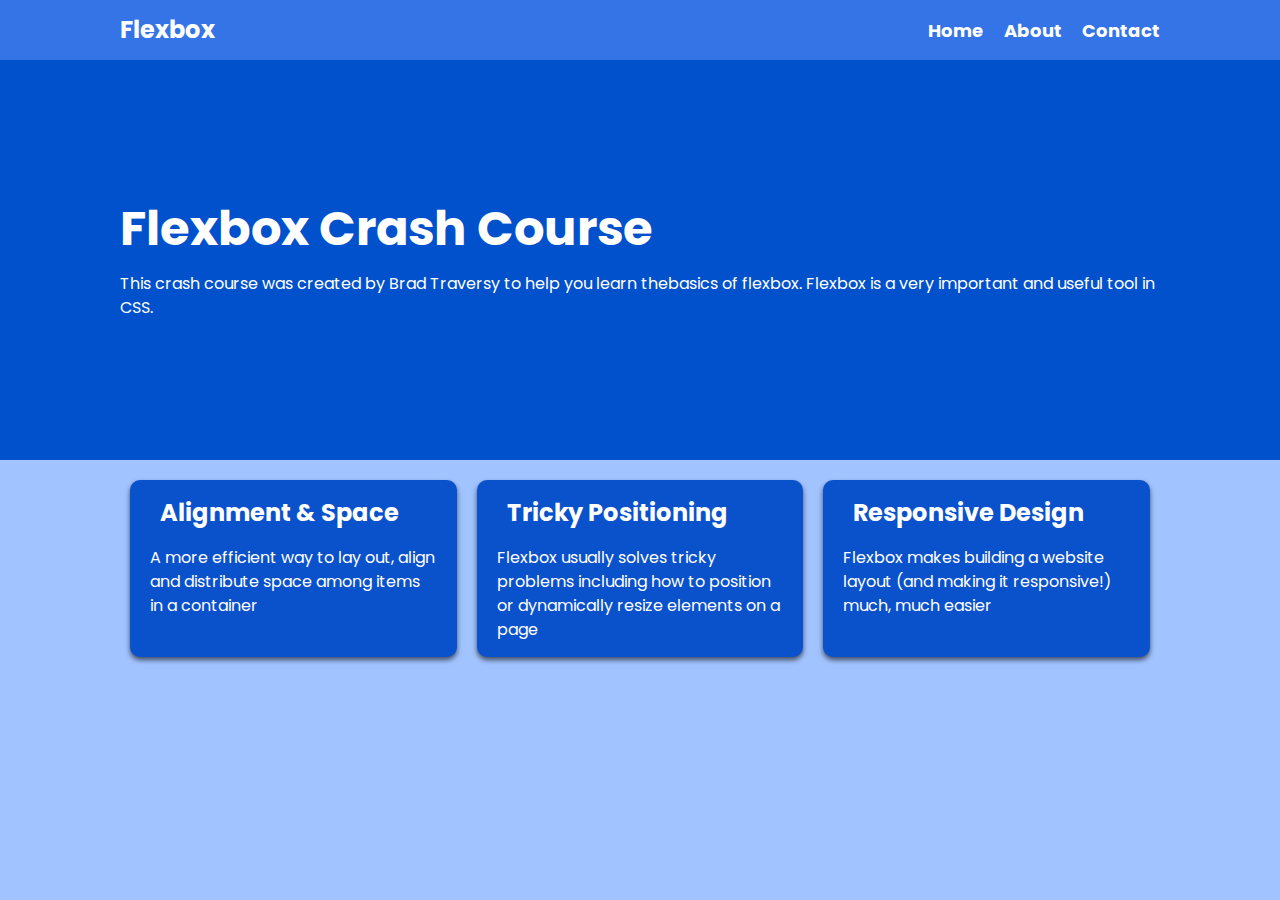
==== index.html @ e3cb4f12 "first commit" ====
<!DOCTYPE html>
<html lang="en">
<head>
    <meta charset="UTF-8" />
    <meta http-equiv="X-UA-Compatible" content="IE=edge" />
    <meta name="viewport" content="width=device-width, initial-scale=1.0" />
    <link
      rel="stylesheet"
      href="https://pro.fontawesome.com/releases/v5.10.0/css/all.css"
      integrity="sha384-AYmEC3Yw5cVb3ZcuHtOA93w35dYTsvhLPVnYs9eStHfGJvOvKxVfELGroGkvsg+p"
      crossorigin="anonymous"
    />

    <link rel="stylesheet" href="style.css" />
</head>
<body>

  
    <nav class="navbar">
        <div class="container">
            <div class="logo">Flexbox</div>
            <ul class="nav">
                <li><a href="#">Home</a></li>
                <li><a href="#">About</a></li>
                <li><a href="#">Contact</a></li>
            </ul>
        </div>
    </nav>
    <header class="header">
        <div class="container">
            <div>
                <h1>Flexbox Crash Course</h1>
                <p>
                    This crash course was created by Brad Traversy to help you learn thebasics of flexbox. Flexbox is a very important and useful tool in
                    CSS.
                </p>
            </div>
             <img src="image.avif" alt="" />
            
        </div>
    </header>

    <section class="boxes">
        <div class="container">
          <div class="box">
            <h2><i class="fas fa-arrows-alt-v"></i> Alignment & Space</h2>
            <p>
              A more efficient way to lay out, align and distribute space among
              items in a container
            </p>
          </div>
  
          <div class="box">
            <h2><i class="fas fa-arrows-alt"></i>Tricky Positioning</h2>
            <p>
              Flexbox usually solves tricky problems including how to position or
              dynamically resize elements on a page
            </p>
          </div>
  
          <div class="box">
            <h2><i class="fas fa-mobile"></i>Responsive Design</h2>
            <p>
              Flexbox makes building a website layout (and making it responsive!)
              much, much easier
            </p>
          </div>
        </div>
      </section>
</body>
</html>
---- style.css ----
@import url('https://fonts.googleapis.com/css2?family=Poppins:wght@400;700&display=swap');

* {
  box-sizing: border-box;
  margin: 0;
  padding: 0;
}

body {
  font-family: 'Poppins', sans-serif;
  font-size: 16px;
  line-height: 1.5;
  color: #333;
  background: #a1c3ff;
}

img {
  max-width: 100%;
}

h1,
h2 {
  margin-bottom: 15px;
}

ul {
  list-style-type: none;
}

.container {
  max-width: 1100px;
  margin: 0 auto;
  padding: 0 30px;
}

.navbar {
  background: #3474e6;
  color: #fff;
  height: 60px;
}

.navbar .logo {
  font-size: x-large;
  font-weight: bold;
}

.navbar a {
  color: #fff;
  text-decoration: none;
  font-size: 18px;
  font-weight: bold;
}

.navbar a:hover {
  color: lightblue;
}

.navbar .container {
  display: flex;
  justify-content: space-between;
  align-items: center;
  height: 100%;
}

.navbar ul {
  display: flex;
}

.navbar ul li {
  margin-left: 20px;
}

.header {
  background-color: #0151cc;
  color: #fff;
  min-height: 400px;
  display: flex;
}

.header h1 {
  font-size: 3rem;
  font-weight: bold;
  line-height: 1.2;
}

.header img {
  max-width: 400px;
}

.header .container {
  display: flex;
  align-items: center;
  justify-content: space-between;
}
/* .container{
    display: flex;
} */

.boxes .container {
  display: flex;
  justify-content: space-between;
}

.box {
  flex: 1;
  background: #0a51cc;
  color: #fff;
  border-radius: 10px;
  margin: 20px 10px;
  box-shadow: 0 3px 5px rgba(0, 0, 0, 0.6);
  padding: 15px 20px;
}

.box i {
  margin-right: 10px;
}

@media (max-width: 768px) {
  .header .container {
    flex-direction: column;
    padding-top: 20px;
    text-align: center;
  }

  .boxes .container {
    display: block;
    text-align: center;
  }
}
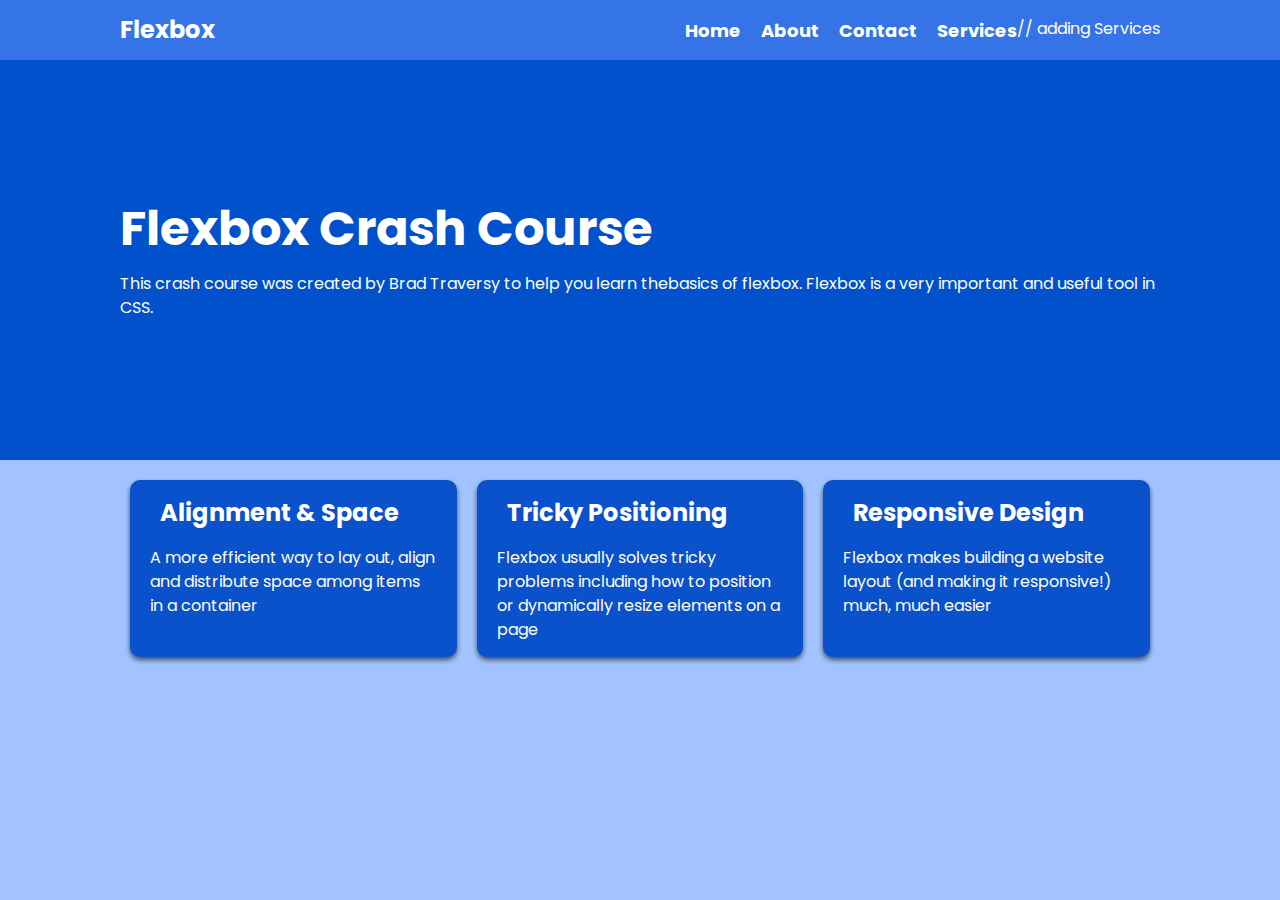
==== commit 93375813: "added services" ====
--- a/index.html
+++ b/index.html
@@ -23,6 +23,7 @@
                 <li><a href="#">Home</a></li>
                 <li><a href="#">About</a></li>
                 <li><a href="#">Contact</a></li>
+                <li><a href="#">Services</a></li> // adding Services
             </ul>
         </div>
     </nav>
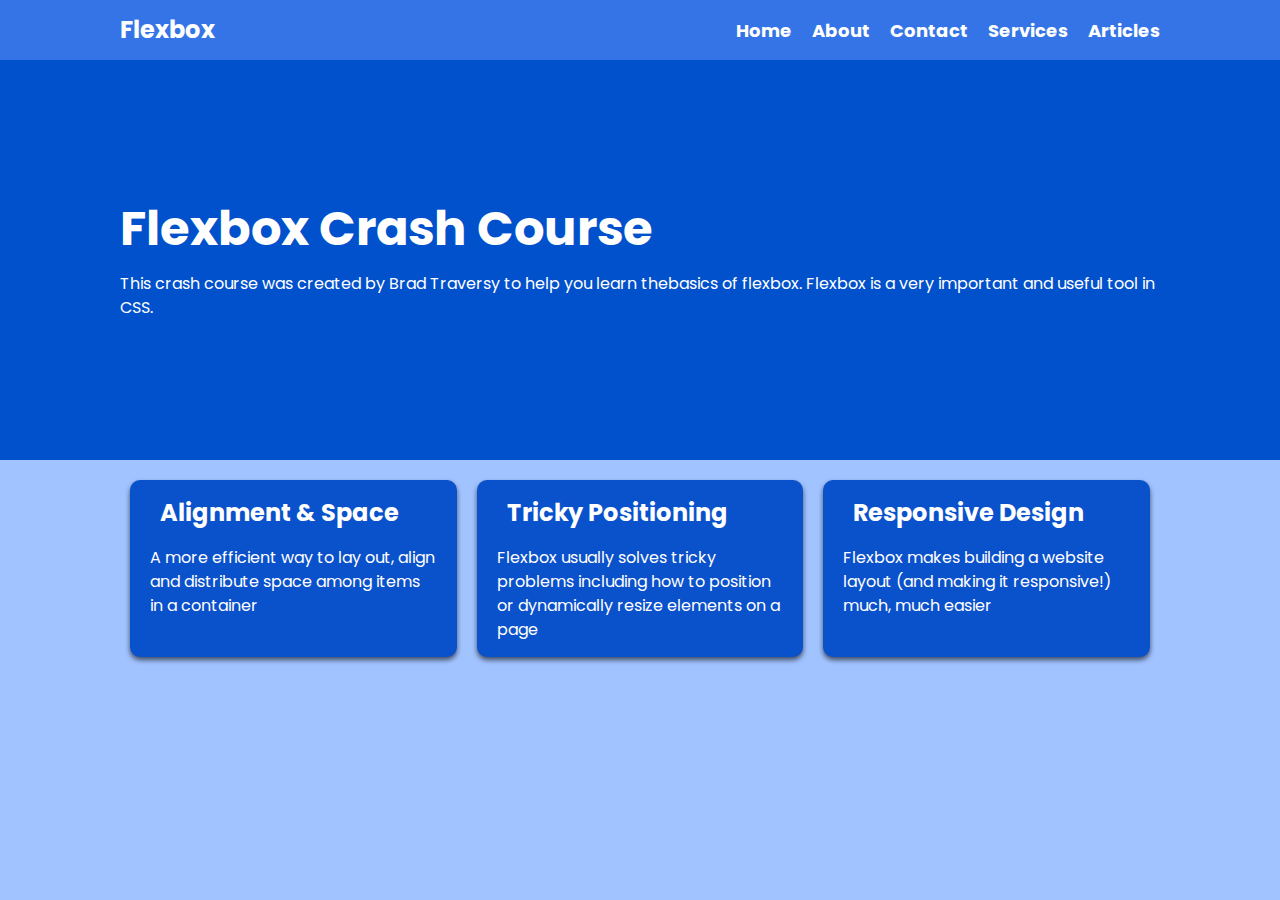
==== commit d123b519: "added article" ====
--- a/index.html
+++ b/index.html
@@ -1,6 +1,6 @@
-<!DOCTYPE html>
+<!doctype html>
 <html lang="en">
-<head>
+  <head>
     <meta charset="UTF-8" />
     <meta http-equiv="X-UA-Compatible" content="IE=edge" />
     <meta name="viewport" content="width=device-width, initial-scale=1.0" />
@@ -12,61 +12,60 @@
     />
 
     <link rel="stylesheet" href="style.css" />
-</head>
-<body>
-
-  
+  </head>
+  <body>
     <nav class="navbar">
-        <div class="container">
-            <div class="logo">Flexbox</div>
-            <ul class="nav">
-                <li><a href="#">Home</a></li>
-                <li><a href="#">About</a></li>
-                <li><a href="#">Contact</a></li>
-                <li><a href="#">Services</a></li> // adding Services
-            </ul>
-        </div>
+      <div class="container">
+        <div class="logo">Flexbox</div>
+        <ul class="nav">
+          <li><a href="#">Home</a></li>
+          <li><a href="#">About</a></li>
+          <li><a href="#">Contact</a></li>
+          <li><a href="#">Services</a></li>
+          <li><a href="#">Articles</a></li>
+        </ul>
+      </div>
     </nav>
     <header class="header">
-        <div class="container">
-            <div>
-                <h1>Flexbox Crash Course</h1>
-                <p>
-                    This crash course was created by Brad Traversy to help you learn thebasics of flexbox. Flexbox is a very important and useful tool in
-                    CSS.
-                </p>
-            </div>
-             <img src="image.avif" alt="" />
-            
+      <div class="container">
+        <div>
+          <h1>Flexbox Crash Course</h1>
+          <p>
+            This crash course was created by Brad Traversy to help you learn
+            thebasics of flexbox. Flexbox is a very important and useful tool in
+            CSS.
+          </p>
         </div>
+        <img src="image.avif" alt="" />
+      </div>
     </header>
 
     <section class="boxes">
-        <div class="container">
-          <div class="box">
-            <h2><i class="fas fa-arrows-alt-v"></i> Alignment & Space</h2>
-            <p>
-              A more efficient way to lay out, align and distribute space among
-              items in a container
-            </p>
-          </div>
-  
-          <div class="box">
-            <h2><i class="fas fa-arrows-alt"></i>Tricky Positioning</h2>
-            <p>
-              Flexbox usually solves tricky problems including how to position or
-              dynamically resize elements on a page
-            </p>
-          </div>
-  
-          <div class="box">
-            <h2><i class="fas fa-mobile"></i>Responsive Design</h2>
-            <p>
-              Flexbox makes building a website layout (and making it responsive!)
-              much, much easier
-            </p>
-          </div>
+      <div class="container">
+        <div class="box">
+          <h2><i class="fas fa-arrows-alt-v"></i> Alignment & Space</h2>
+          <p>
+            A more efficient way to lay out, align and distribute space among
+            items in a container
+          </p>
         </div>
-      </section>
-</body>
-</html>+
+        <div class="box">
+          <h2><i class="fas fa-arrows-alt"></i>Tricky Positioning</h2>
+          <p>
+            Flexbox usually solves tricky problems including how to position or
+            dynamically resize elements on a page
+          </p>
+        </div>
+
+        <div class="box">
+          <h2><i class="fas fa-mobile"></i>Responsive Design</h2>
+          <p>
+            Flexbox makes building a website layout (and making it responsive!)
+            much, much easier
+          </p>
+        </div>
+      </div>
+    </section>
+  </body>
+</html>
